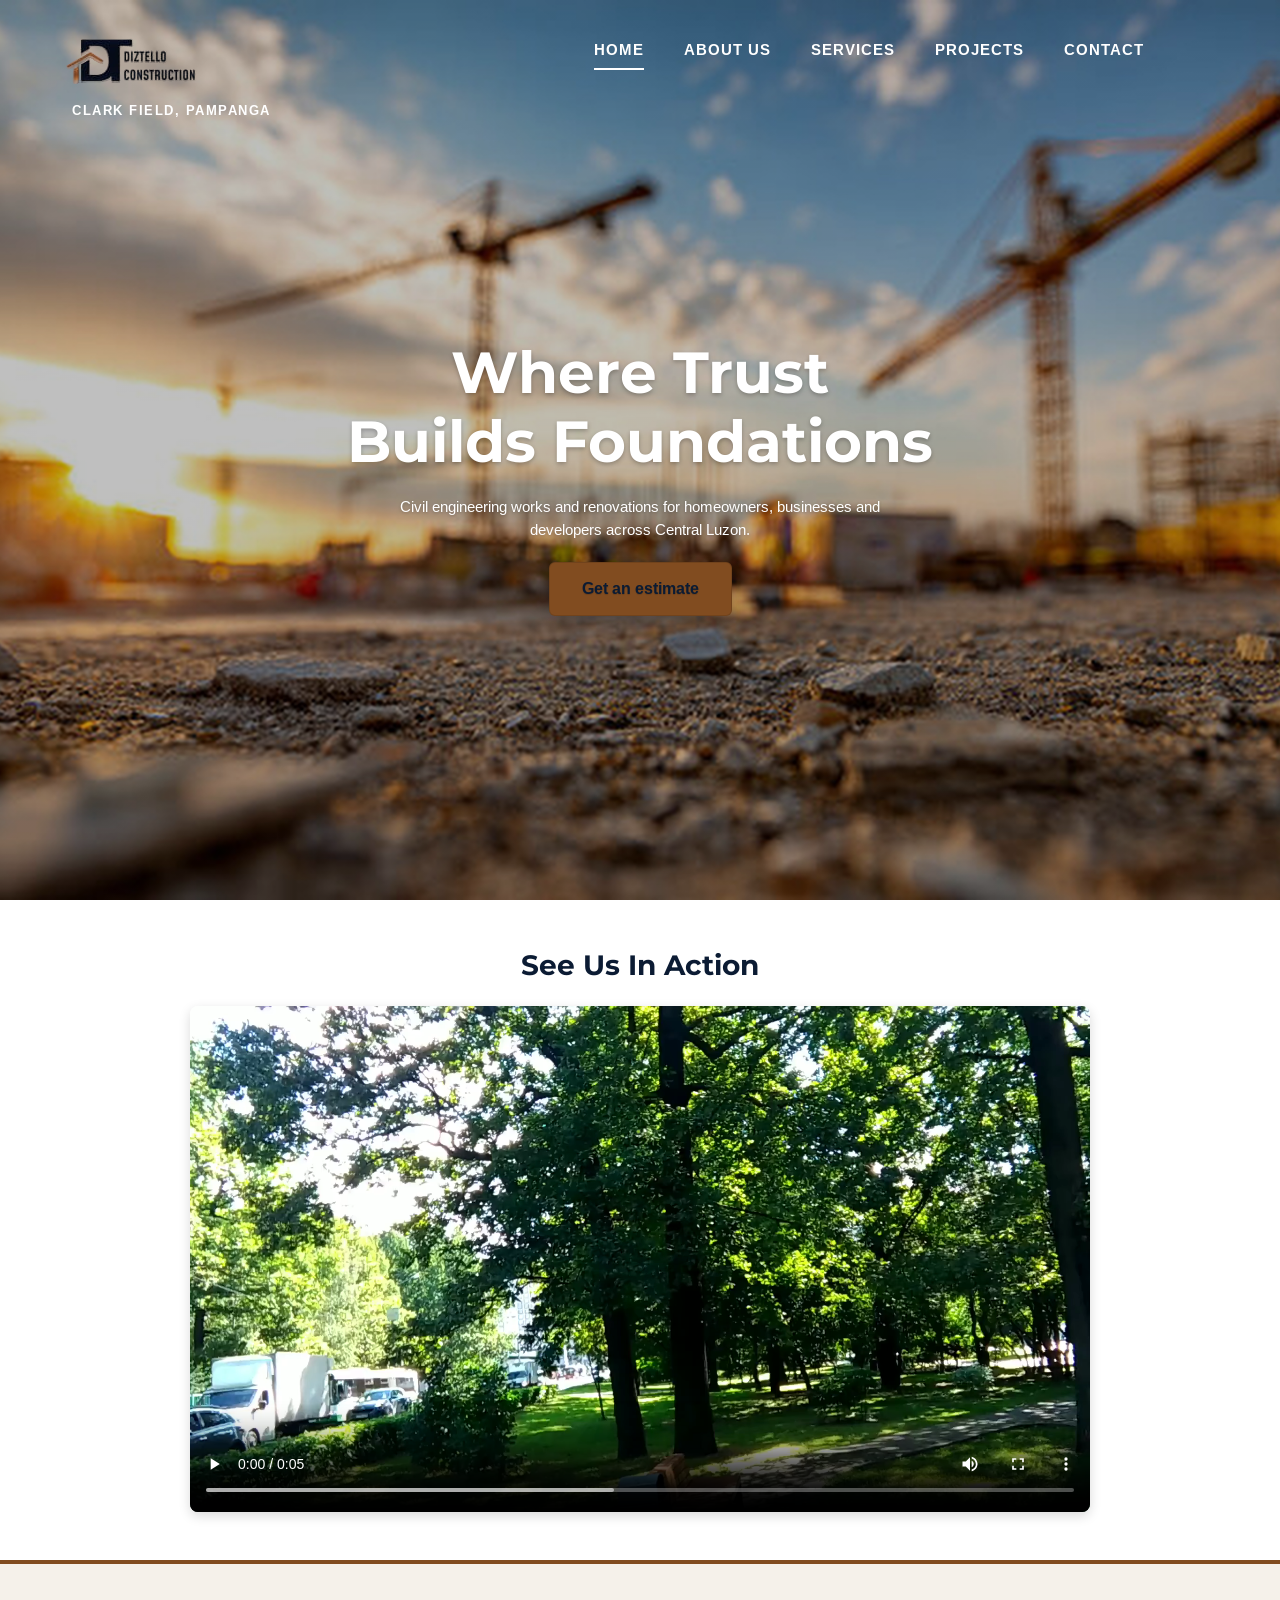
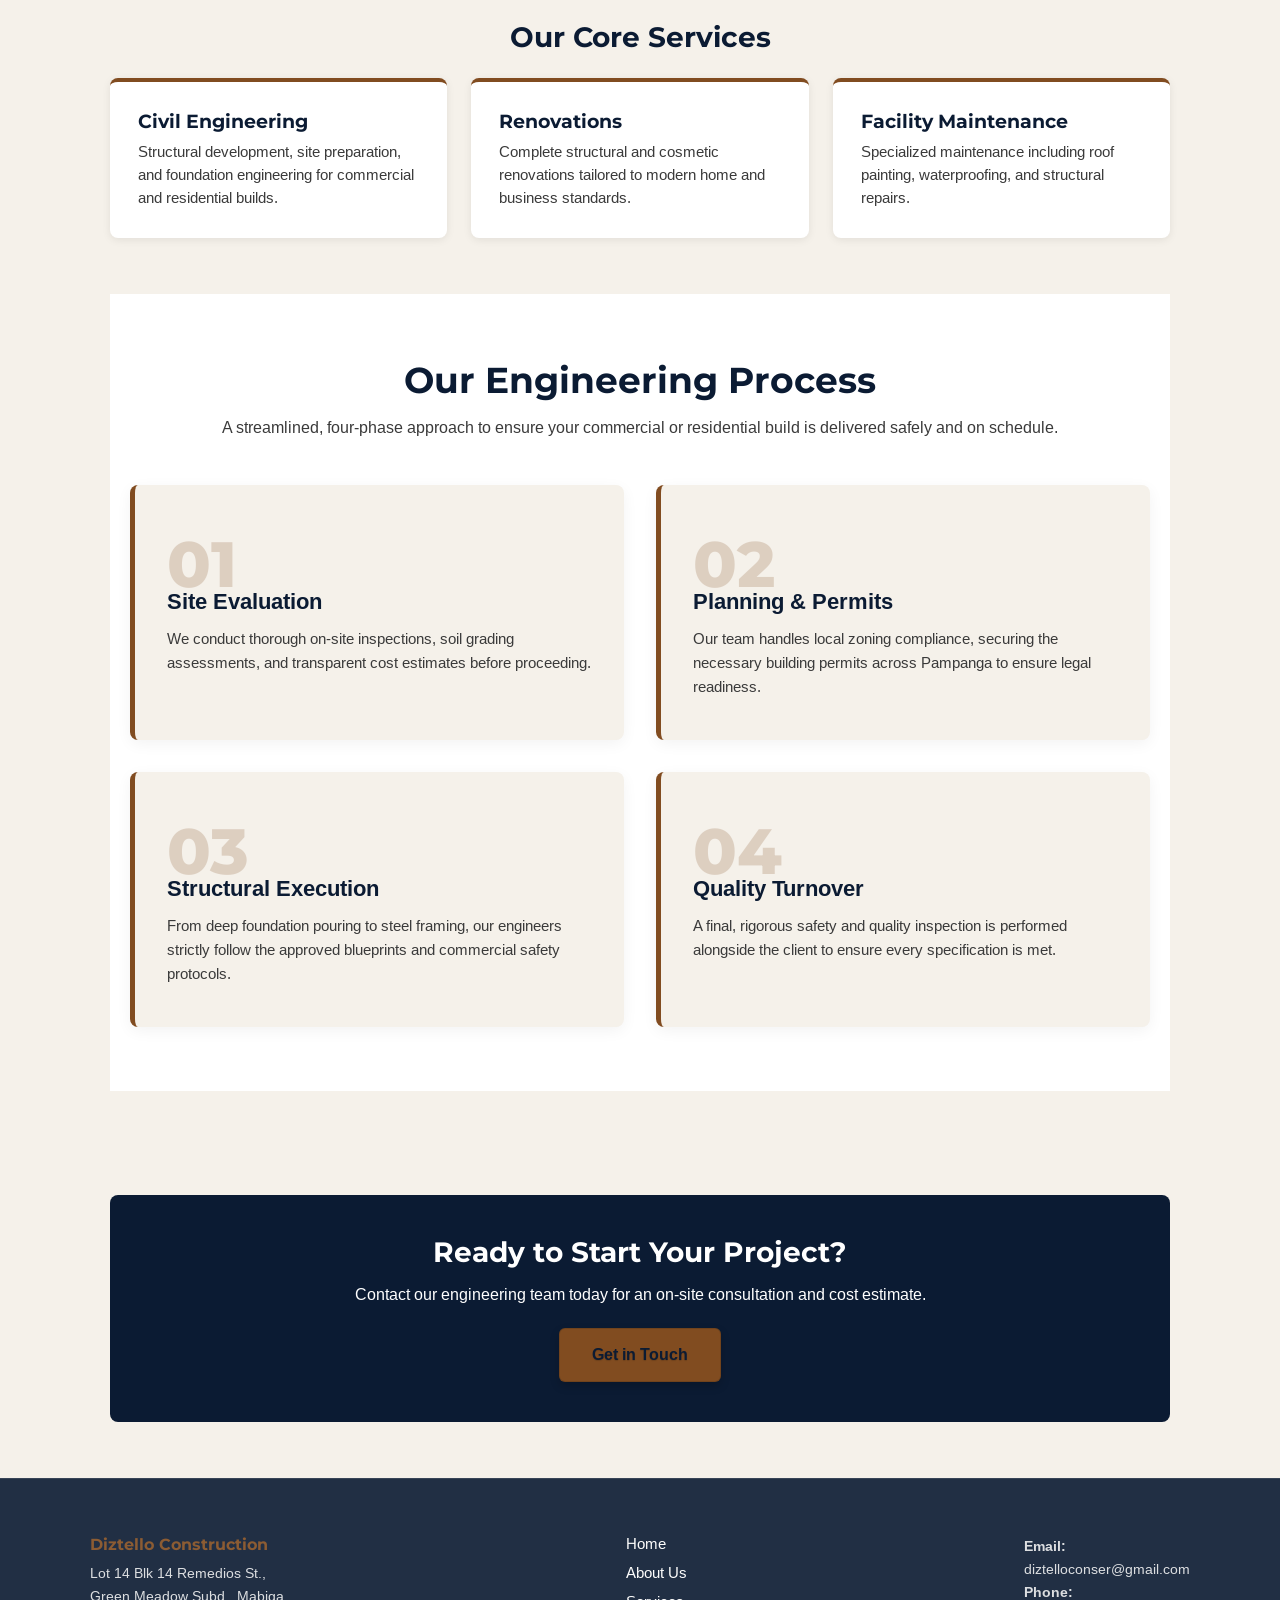
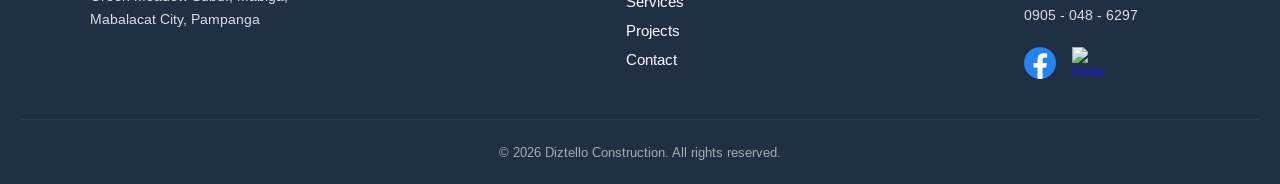
==== index.html @ ecee05ce "changed home to index" ====
<!--

NAME : STEFANY GEIER A. DIZON
BLOCK : WD - 202
DATE : OCTOBER 17, 2026
FINAL OUTPUT : Diztello Construction Website

NOTE : 
all information that I put in my project are from Diztello's PDF (provided by one of the owners) :- ) 

+ sir, I also used some help from the internet with inspos

gumamit din po ako ng high-quality stock photos as stand-ins para sa project images to improve the visual design quality of the final output po

-->

<!DOCTYPE html>
<html lang = "en">
<head>
    <meta charset = "UTF-8">
    <meta name = "viewport" content = "width=device-width, initial-scale=1.0">
    <meta name = "description" content = "Diztello Construction offers civil engineering works and renovations for homeowners, businesses and developers across Central Luzon.">
    <title>Diztello Construction | Where Trust Builds Foundations</title>

    <!-- FAVICON -->
    <link rel = "icon" type = "image/png" href = "img/favicon.png">
    
    <meta property = "og:title" content = "Diztello Construction">
    <meta property = "og:description" content = "Civil engineering, structural development, and renovations.">
    <meta property = "og:image" content = "img/home-bg1.jpg">
    <meta property = "og:type" content = "website">

    <link rel = "preconnect" href = "https://fonts.googleapis.com">
    <link rel = "preconnect" href = "https://fonts.gstatic.com" crossorigin>
    <link href = "https://fonts.googleapis.com/css2?family=Arimo:wght@400;700&family=Montserrat:wght@700;800&display=swap" rel = "stylesheet">
    <!-- GLOBAL STYLES (NAV, FOOTER, VARIABLES) -->
    <link rel = "stylesheet" href = "styles.css">
    <!-- HOME EXCLUSIVE STYLES -->
    <link rel = "stylesheet" href = "home.css">
</head>
<body>

    <header class = "hero">
        <!-- HEADER NAVBAR SECTION -->
        <nav class = "nav">
                <div class = "nav-brand">
                    <a href = "index.html" class = "nav-logo">
                        <img src = "img/diztello_logo.png" alt = "Diztello Construction logo">
                    </a>
                    <p class = "hero-eyebrow">Clark Field, Pampanga</p>
                </div>

            <!-- NAVIGATION LINKS -->
            <ul class = "nav-links">
                <li><a href = "index.html" class = "active">Home</a></li>
                <li><a href = "about.html">About Us</a></li>
                <li><a href = "services.html">Services</a></li>
                <li><a href = "projects.html">Projects</a></li>
                <li><a href = "contact.html">Contact</a></li>
            </ul>
        </nav>

        <!-- MAIN HERO CONTENT AREA -->
        <div class = "hero-content">

            <!-- ADDED BR TAGS TO FORCE NEWLINES JUST LIKE IN MY FIGMA PROTOTYPE -->
            <h1>Where Trust<br>Builds Foundations</h1>
            <p class = "hero-text">Civil engineering works and renovations for homeowners, businesses and<br>developers across Central Luzon.</p>
            <a href = "contact.html" class = "btn">Get an estimate</a>
        </div>
        </header>
        
    <!-- VIDEO INTEGRATION -->
    <section class = "video-section reveal">
        <h2>See Us In Action</h2>
        <video controls class = "promo-video">
            <source src = "media/filename.mp4" type = "video/mp4">
            <source src = "media/filename.webm" type = "video/webm">
            <track src = "media/captions.vtt" kind = "captions" srclang = "en" label = "English">
            <track src = "media/descriptions.vtt" kind = "descriptions" srclang = "en" label = "English Descriptions">
            Your browser does not support the video tag. Please upgrade your browser.
        </video>
    </section>

    <!-- MAIN HOMEPAGE CONTENT -->
    <main class = "home-container">

        <!-- SERVICES PREVIEW SECTION -->
        <section class = "home-services">
            <h2>Our Core Services</h2>
            <div class = "services-grid">
                <div class = "service-card reveal">
                    <h3>Civil Engineering</h3>
                    <p>Structural development, site preparation, and foundation engineering for commercial and residential builds.</p>
                </div>

                <div class = "service-card reveal">
                    <h3>Renovations</h3>
                    <p>Complete structural and cosmetic renovations tailored to modern home and business standards.</p>
                </div>

                <div class = "service-card reveal">
                    <h3>Facility Maintenance</h3>
                    <p>Specialized maintenance including roof painting, waterproofing, and structural repairs.</p>
                </div>
            </div>
        </section>

        <!-- OUR ENGINEERING PROCESS SECTION -->
        <section class="process-section reveal">
            <div class="process-header">
                <h2>Our Engineering Process</h2>
                <p>A streamlined, four-phase approach to ensure your commercial or residential build is delivered safely and on schedule.</p>
            </div>
            
            <div class="process-grid">
                <div class="process-step">
                    <div class="step-number">01</div>
                    <h3>Site Evaluation</h3>
                    <p>We conduct thorough on-site inspections, soil grading assessments, and transparent cost estimates before proceeding.</p>
                </div>
                
                <div class="process-step">
                    <div class="step-number">02</div>
                    <h3>Planning & Permits</h3>
                    <p>Our team handles local zoning compliance, securing the necessary building permits across Pampanga to ensure legal readiness.</p>
                </div>
                
                <div class="process-step">
                    <div class="step-number">03</div>
                    <h3>Structural Execution</h3>
                    <p>From deep foundation pouring to steel framing, our engineers strictly follow the approved blueprints and commercial safety protocols.</p>
                </div>
                
                <div class="process-step">
                    <div class="step-number">04</div>
                    <h3>Quality Turnover</h3>
                    <p>A final, rigorous safety and quality inspection is performed alongside the client to ensure every specification is met.</p>
                </div>
            </div>
        </section>

        <!-- CALL TO ACTION BANNER -->
        <section class = "cta-banner reveal">
            <h2>Ready to Start Your Project?</h2>
            <p>Contact our engineering team today for an on-site consultation and cost estimate.</p>
            <a href = "contact.html" class = "btn">Get in Touch</a>
        </section>

    </main>

    <!-- EXPANDED FOOTER -->
    <footer class = "site-footer">
        <div class = "footer-content">
            <div class = "footer-brand">
                <h3>Diztello Construction</h3>
                <p>Lot 14 Blk 14 Remedios St.,<br>Green Meadow Subd., Mabiga,<br>Mabalacat City, Pampanga</p>
            </div>
            <div class = "footer-links">
                <a href = "index.html">Home</a>
                <a href = "about.html">About Us</a>
                <a href = "services.html">Services</a>
                <a href = "projects.html">Projects</a>
                <a href = "contact.html">Contact</a>
            </div>
            <div class = "footer-contact">
                <p><strong>Email:</strong><br>diztelloconser@gmail.com</p>
                <p><strong>Phone:</strong><br><a href = "tel:+639050486297" class = "phone-link">0905 - 048 - 6297</a></p>

                <div class = "footer-socials">
                    <a href = "https://www.facebook.com/christructure" target = "_blank"><img src = "img/facebook.png" alt = "Facebook"></a>
                    <a href = "https://www.instagram.com/christructure" target = "_blank"><img src = "img/instagram.png" alt = "Instagram"></a>
                </div>
            </div>
        </div>
        <div class = "footer-bottom">
            <p>&copy; 2026 Diztello Construction. All rights reserved.</p>
        </div>
    </footer>

    <!-- GLOBAL JS FOR FROSTED STICKY NAV -->
    <script src = "script.js"></script>
</body>
</html>
---- styles.css ----
/* 
===== RESET AND VARIABLES ===== 

FIXED MY COMMENTARIES ALONG WITH MINOR REVISIONS FOR HOME :- ) 

DECIDED TO SPLIT MY MAIN CSS INTO SEPARATE FILES PER PAGE FOR BETTER ORGANIZATION
*/

html {
    overflow-y: scroll; /* (special thanks to google for this hack XD) */
}

* {
    margin: 0;
    padding: 0;
    box-sizing: border-box;
}

/* ===== HTML5 & VIDEO RESET ===== */
article, section, aside, figure, figcaption, main, header, footer, video {
    display: block;
    margin: 0;
    padding: 0;
}

img, video {
    max-width: 100%;
    display: block;
}

:root {
    /* COLOR PALETTE FROM MY PLAN */
    --navy: #0B1B33;
    --copper: #814C20;
    --cream: #F5F1EA;
    --charcoal: #3A3A3A;
    --white: #FFFFFF;
}

body {
    font-family: "Arimo", Arial, sans-serif;
    color: var(--charcoal);
    background-color: var(--cream);
    -webkit-font-smoothing: antialiased;
    -moz-osx-font-smoothing: grayscale;
    scrollbar-gutter: stable; 
}

img {
    max-width: 100%;
    display: block;
}

ul {
    list-style: none;
}

a {
    text-decoration: none;
}

/* SETTING UP THE NAV TO FLEX DIRECTION COLUMN FOR MOBILE SCREENS */
.nav {
    position: relative;
    width: 100%;
    display: flex;
    flex-direction: column;
    align-items: center;
    gap: 1.5rem;
}

/* KEEPS THE LOGO AND LOCATION TOGETHER */
.nav-brand {
    display: flex;
    flex-direction: column;
    align-items: flex-start;
    gap: 0.5rem;
}

.nav-logo img {
    width: 160px;
}

.hero-eyebrow {
    font-size: 0.75rem;
    font-weight: 700;
    letter-spacing: 1.5px;
    text-transform: uppercase;
    color: var(--white);
    margin-left: 8px;
}

.nav-links {
    display: none;
    flex-wrap: wrap;
    justify-content: center;
    gap: 1.5rem;
    margin-top: 1rem;
}

.nav-links a {
    color: var(--white);
    font-size: 0.85rem;
    font-weight: 600;
    letter-spacing: 1px;
    text-transform: uppercase;
    padding-bottom: 0.55rem; 
    border-bottom: 2px solid transparent;
    transition: border-bottom-color 0.3s ease;
    display: inline-block;
}

/* CHANGED THE HOVER AND ACTIVE TO WHITE JUST LIKE MY FIGMA PROTOTYPE */
.nav-links a.active,
.nav-links a:hover {
    border-bottom-color: var(--white);
}

/* ===== REUSABLE INNER PAGES HEADER BANNER BASE ===== */
.page-header {
    background:
        linear-gradient(rgba(0, 0, 0, 0.4), rgba(0, 0, 0, 0.4)),
        url("img/home-bg1.jpg") center / cover no-repeat;
    padding: 1.25rem 1.25rem 3rem 1.25rem;
    color: var(--white);
}

.page-banner-content {
    text-align: center;
    margin-top: 2rem;
}

.page-banner-content h1 {
    font-family: "Montserrat", sans-serif;
    font-size: 2.25rem;
    font-weight: 700;
    margin-bottom: 0.5rem;
}

.page-banner-content p {
    font-size: 0.95rem;
    opacity: 0.9;
}

/* BUTTON STYLES WITH SUBTLE 3D DEPTH */
.btn {
    display: inline-block;
    background-color: var(--copper);
    color: var(--navy);
    font-weight: 700;
    padding: 1rem 2rem;
    border-radius: 6px;

    border: 1px solid rgba(0, 0, 0, 0.12);

    box-shadow: 0 4px 10px rgba(0, 0, 0, 0.2);

    text-shadow: 0 1px 1px rgba(0, 0, 0, 0.15);

    transition: all 0.3s ease;
}

.btn:hover {
    background-color: var(--white);
    border-color: rgba(0, 0, 0, 0.1);
    box-shadow: 0 6px 14px rgba(0, 0, 0, 0.25);
    text-shadow: none;
}

/* CTA BANNER AT THE BOTTOM */
.cta-banner {
    background-color: var(--navy);
    color: var(--white);
    padding: 2.5rem 1.5rem;
    border-radius: 8px;
    text-align: center;
}

.cta-banner h2 {
    font-family: "Montserrat", sans-serif;
    color: var(--white);
    font-size: 1.75rem;
    margin-bottom: 1rem;
}

.cta-banner p {
    margin-bottom: 1.5rem;
    font-size: 1rem;
}

/* FOOTER STYLES */
.site-footer {
    background-color: var(--navy);
    color: var(--white);
    text-align: center;
    padding: 1.5rem;
    font-size: 0.85rem;
    opacity: 0.9;
    border-top: 1px solid rgba(255, 255, 255, 0.1);
}

/* SLIM & SUBTLE STICKY NAV */
.nav.scrolled {
    position: fixed;
    top: 0;
    left: 0;
    width: 100%;
    padding: 0.35rem 4rem;
    background: rgba(211, 209, 209, 0.25);
    backdrop-filter: blur(10px);
    -webkit-backdrop-filter: blur(10px);
    box-shadow: 0 2px 10px rgba(0, 0, 0, 0.15);
    z-index: 1000;
    animation: slideDown 0.3s ease-in-out;
    align-items: center;
}

.nav.scrolled .nav-links a {
    color: var(--navy);
}

.nav.scrolled .nav-links a.active,
.nav.scrolled .nav-links a:hover {
    border-bottom-color: var(--navy);
}

.nav.scrolled .nav-links {
    margin-top: 0;
    margin-right: 0;
}

.nav.scrolled .nav-logo img {
    width: 95px;
    transition: width 0.3s ease;
}

.nav.scrolled .hero-eyebrow {
    display: none;
}

/* ===== TABLET AND DESKTOP STYLES (GLOBAL NAV & HEADERS) ===== */
/* PLS WORK ON BIG SCREENS AND DONT BREAK RESPONSIVENESS TY */
@media (min-width: 768px) {
    .nav {
        flex-direction: row;
        justify-content: space-between;
        align-items: center; 
    }

    .nav-brand {
        align-items: flex-start;
    }

    .nav-logo img {
        width: 135px;
    }

    .hero-eyebrow {
        font-size: 0.8rem;
    }

    .nav-links {
        gap: 2.5rem;
        margin-top: -2.5rem; /* PULLS IT UPWARD */
        margin-right: 4.5rem; /* SHIFTS IT TO THE LEFT */
    }

    .nav-links a {
        font-size: 15px;
    }

    .page-header {
        padding: 2rem 4rem 3.5rem 4rem;
    }

    .page-banner-content h1 {
        font-size: 3rem;
    }
}

/* ===== SCROLL REVEAL ANIMATIONS ===== */
.reveal {
    opacity: 0;
    transform: translateY(40px);
    transition: all 0.8s ease-out;
}

.reveal.active {
    opacity: 1;
    transform: translateY(0);
}

/* ===== EXPANDED FOOTER STYLES (MOBILE) ===== */
.site-footer {
    background-color: var(--navy);
    color: var(--white);
    padding: 3.5rem 1.25rem 1.5rem;
    border-top: 1px solid rgba(255, 255, 255, 0.1);
}

.footer-content {
    max-width: 1100px;
    margin: 0 auto 2.5rem auto;
    display: flex;
    flex-direction: column;
    gap: 2.5rem;
    text-align: left;
}

.footer-brand h3 {
    color: var(--copper);
    font-family: "Montserrat", sans-serif;
    margin-bottom: 0.5rem;
}

.footer-brand p, .footer-contact p {
    font-size: 0.9rem;
    line-height: 1.6;
    opacity: 0.85;
}

.footer-links {
    display: flex;
    flex-direction: column;
    gap: 0.75rem;
}

.footer-links a {
    color: var(--white);
    font-size: 0.95rem;
    transition: color 0.3s ease;
}

.footer-links a:hover {
    color: var(--copper);
}

.footer-bottom {
    text-align: center;
    font-size: 0.8rem;
    opacity: 0.6;
    padding-top: 1.5rem;
    border-top: 1px solid rgba(255, 255, 255, 0.1);
}

/* ===== TELEPHONE LINK STYLES ===== */
.phone-link {
    color: var(--white);
    text-decoration: none;
    transition: color 0.3s ease;
}

.phone-link:hover {
    color: var(--copper);
}

/* ===== SOCIAL MEDIA ICONS STYLES ===== */
.footer-socials {
    display: flex;
    gap: 1rem;
    margin-top: 1.25rem;
}

.footer-socials img {
    width: 32px;
    height: 32px;
    transition: transform 0.3s ease;
}

.footer-socials a:hover img {
    transform: scale(1.1);
}

/* ===== HAMBURGER MENU STYLES ===== */
.hamburger-menu {
    position: absolute;
    top: 0;
    right: 0;
    font-size: 2.25rem;
    color: var(--white);
    cursor: pointer;
    z-index: 100;
}

.nav.scrolled .hamburger-menu {
    color: var(--navy);
}

@media (min-width: 768px) {
    .hamburger-menu {
        display: none !important; 
    }
    .nav-links {
        display: flex !important;
        flex-direction: row !important;
    }
}

/* ===== FOOTER DESKTOP LAYOUT OVERRIDE ===== */
@media (min-width: 768px) {
    .footer-content {
        flex-direction: row;
        justify-content: space-between;
    }
}

/* ===== KEYFRAMES ANIMATION FOR BUTTONS ===== */
@keyframes pulse-button {
    0% { transform: scale(1); }
    50% { transform: scale(1.05); }
    100% { transform: scale(1); }
}

.btn:hover {
    animation: pulse-button 1s infinite;
}

/* ===== PRINT VIEWPORT ===== */
@media print {
    .nav,
    .site-footer,
    .page-header,
    .cta-banner {
        display: none !important;
    }
    
    body {
        background-color: #FFFFFF;
        color: #000000;
    }
}
---- home.css ----
/* 
===== HOMEPAGE EXCLUSIVE STYLES =====

MOVED FROM MAIN CSS FOR CLEANER FILE ORGANIZATION 
*/

/* ===== MOBILE STYLES (BASE) ===== */
.hero {
    min-height: 100vh;
    display: flex;
    flex-direction: column;
    padding: 1.25rem;
    color: var(--white);
    /* DARK OVERLAY TO SEE THE TEXTS BETTER */
    background:
        linear-gradient(rgba(0, 0, 0, 0.25), rgba(0, 0, 0, 0.25)),
        url("img/home-bg1.jpg") center / cover no-repeat;
}

/* CENTERING THE MIDDLE TEXTS - HOPEFULLY IT STAYS CENTERED */
.hero-content {
    flex: 1;
    display: flex;
    flex-direction: column;
    align-items: center;
    justify-content: center;
    text-align: center;
    gap: 1.25rem;
    padding-bottom: 2rem;
}

.hero-content h1 {
    font-family: "Montserrat", sans-serif;
    font-weight: 700; /* CHANGED FROM 800 TO MATCH FIGMA BOLD */
    font-size: 2.25rem;
    line-height: 1.2;
    text-shadow: 0 2px 4px rgba(0, 0, 0, 0.25); /* LIGHTENED SHADOW */
}

.hero-text {
    font-size: 1rem;
    line-height: 1.5;
    text-shadow: 0 1px 3px rgba(0, 0, 0, 0.2);
}

/* ===== HOMEPAGE EXTENSION STYLES ===== */
.home-container {
    max-width: 1100px;
    margin: 0 auto;
    padding: 3.5rem 1.25rem;
    display: flex;
    flex-direction: column;
    gap: 3.5rem;
}

.home-services {
    text-align: center;
}

.home-services h2 {
    font-family: "Montserrat", sans-serif;
    color: var(--navy);
    font-size: 1.75rem;
    margin-bottom: 1.5rem;
}

.services-grid {
    display: flex;
    flex-direction: column;
    gap: 1.5rem;
}

.service-card {
    background-color: var(--white);
    padding: 1.75rem;
    border-radius: 8px;
    box-shadow: 0 2px 8px rgba(0, 0, 0, 0.08);
    border-top: 4px solid var(--copper);
    text-align: left;
}

.service-card h3 {
    font-family: "Montserrat", sans-serif;
    color: var(--navy);
    margin-bottom: 0.5rem;
}

.service-card p {
    font-size: 0.95rem;
    line-height: 1.5;
}

/* HOMEPAGE DESKTOP OVERRIDES */
@media (min-width: 768px) {
    .hero {
        padding: 2rem 4rem;
    }

    .hero-content h1 {
        font-size: clamp(2.5rem, 4.5vw, 3.75rem);
    }

    .hero-text {
        font-size: 0.95rem;
    }

    /* HOMEPAGE DESKTOP GRID OVERRIDES */
    .services-grid {
        flex-direction: row;
    }

    .service-card {
        flex: 1;
    }
}

/* ===== VIDEO SECTION STYLES ===== */
.video-section {
    text-align: center;
    background-color: var(--white);
    padding: 3rem 1.25rem;
    border-bottom: 4px solid var(--copper);
}

.video-section h2 {
    font-family: "Montserrat", sans-serif;
    color: var(--navy);
    font-size: 1.75rem;
    margin-bottom: 1.5rem;
}

.promo-video {
    width: 100%;
    max-width: 900px;
    margin: 0 auto;
    border-radius: 8px;
    box-shadow: 0 4px 12px rgba(0, 0, 0, 0.15);
}

/* ===== 4-PHASE PROCESS SECTION ===== */
.process-section {
    padding: 4rem 1.25rem;
    background-color: var(--white);
    max-width: 1100px;
    margin: 0 auto 3rem auto;
}

.process-header {
    text-align: center;
    margin-bottom: 3rem;
}

.process-header h2 {
    color: var(--navy);
    font-size: 2.25rem;
    font-family: "Montserrat", sans-serif;
    margin-bottom: 1rem;
}

.process-grid {
    display: flex;
    flex-direction: column;
    gap: 2rem;
}

.process-step {
    background-color: var(--cream);
    padding: 2.5rem 2rem;
    border-radius: 8px;
    border-left: 5px solid var(--copper);
    box-shadow: 0 4px 15px rgba(0, 0, 0, 0.05);
    transition: transform 0.3s ease;
}

.process-step:hover {
    transform: translateY(-5px);
}

.step-number {
    font-size: 4rem;
    font-family: "Montserrat", sans-serif;
    font-weight: 800;
    color: var(--copper);
    opacity: 0.2;
    margin-bottom: -15px;
}

.process-step h3 {
    color: var(--navy);
    font-size: 1.35rem;
    margin-bottom: 0.75rem;
    position: relative;
    z-index: 1;
}

.process-step p {
    font-size: 0.95rem;
    line-height: 1.6;
}

/* TABLET & DESKTOP GRID OVERRIDE */
@media (min-width: 768px) {
    .process-grid {
        flex-direction: row;
        flex-wrap: wrap;
        justify-content: space-between;
    }
    
    .process-step {
        width: calc(50% - 1rem); 
    }
}
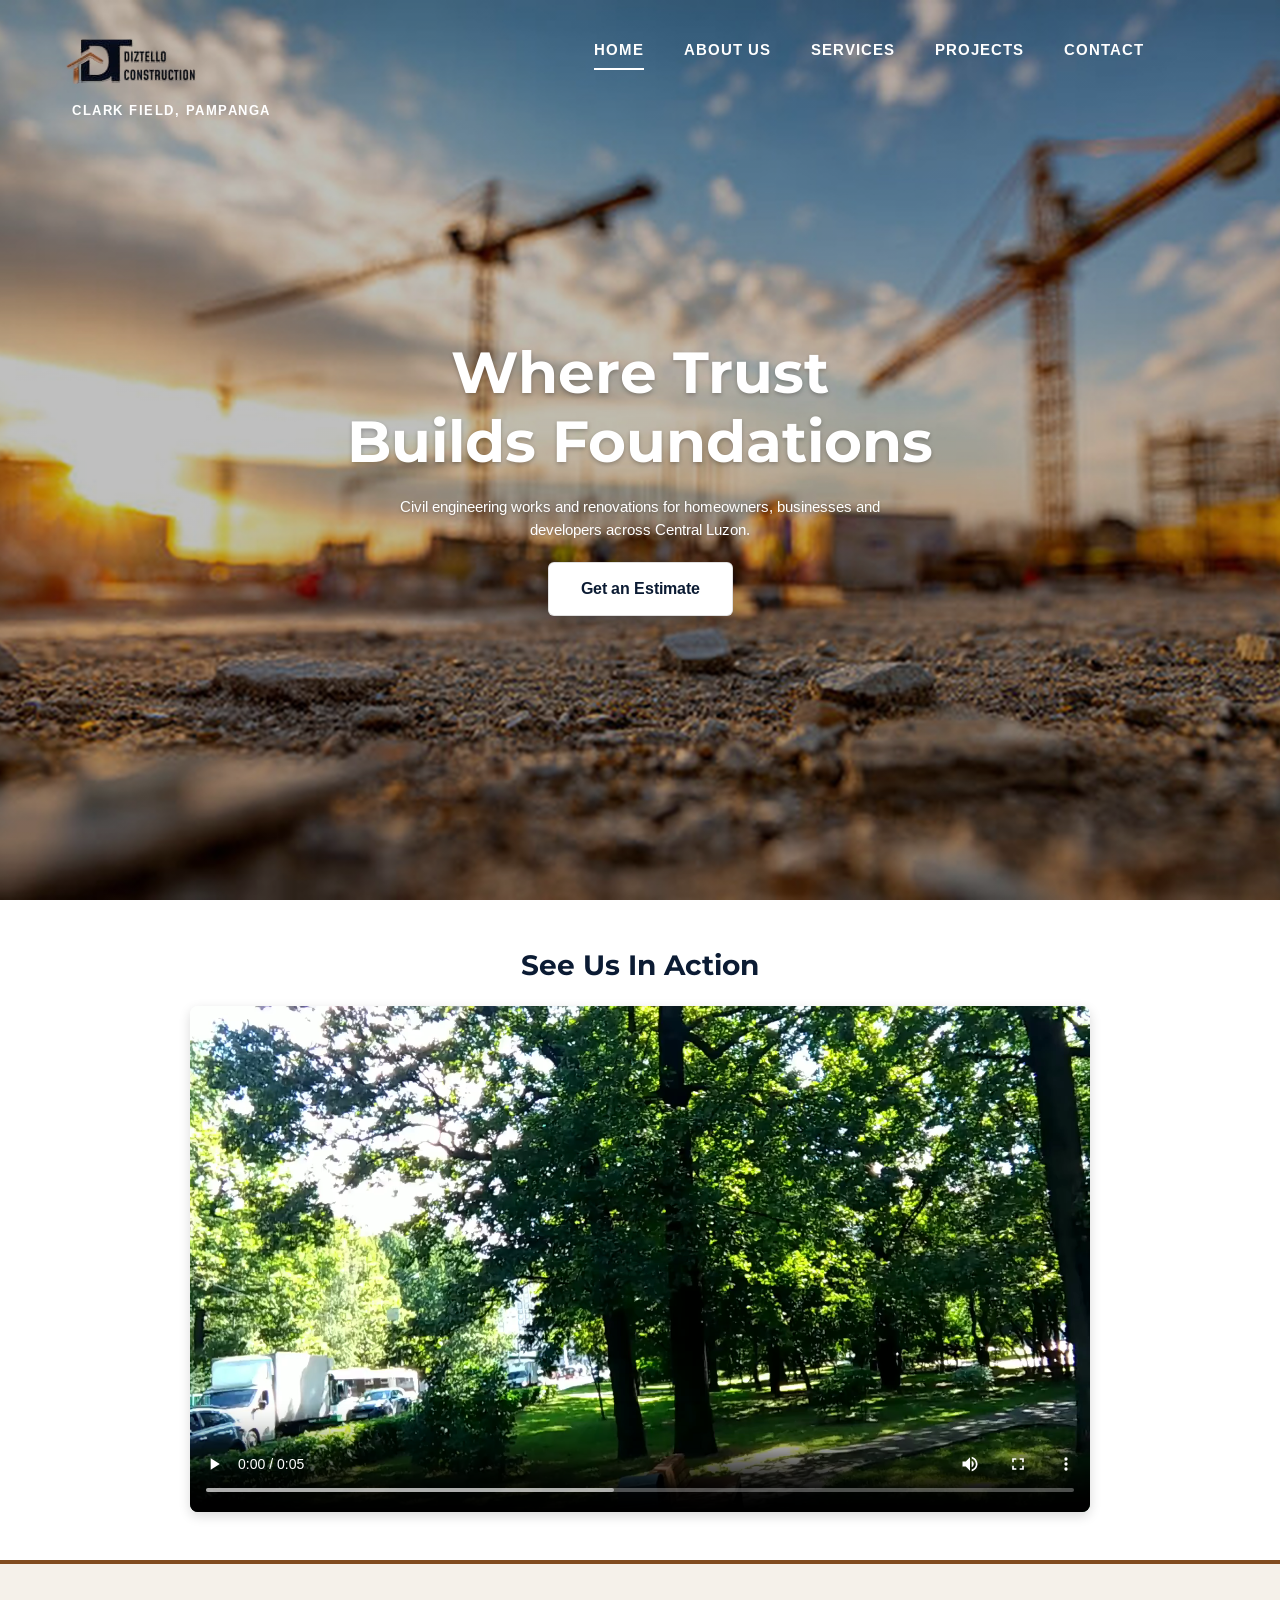
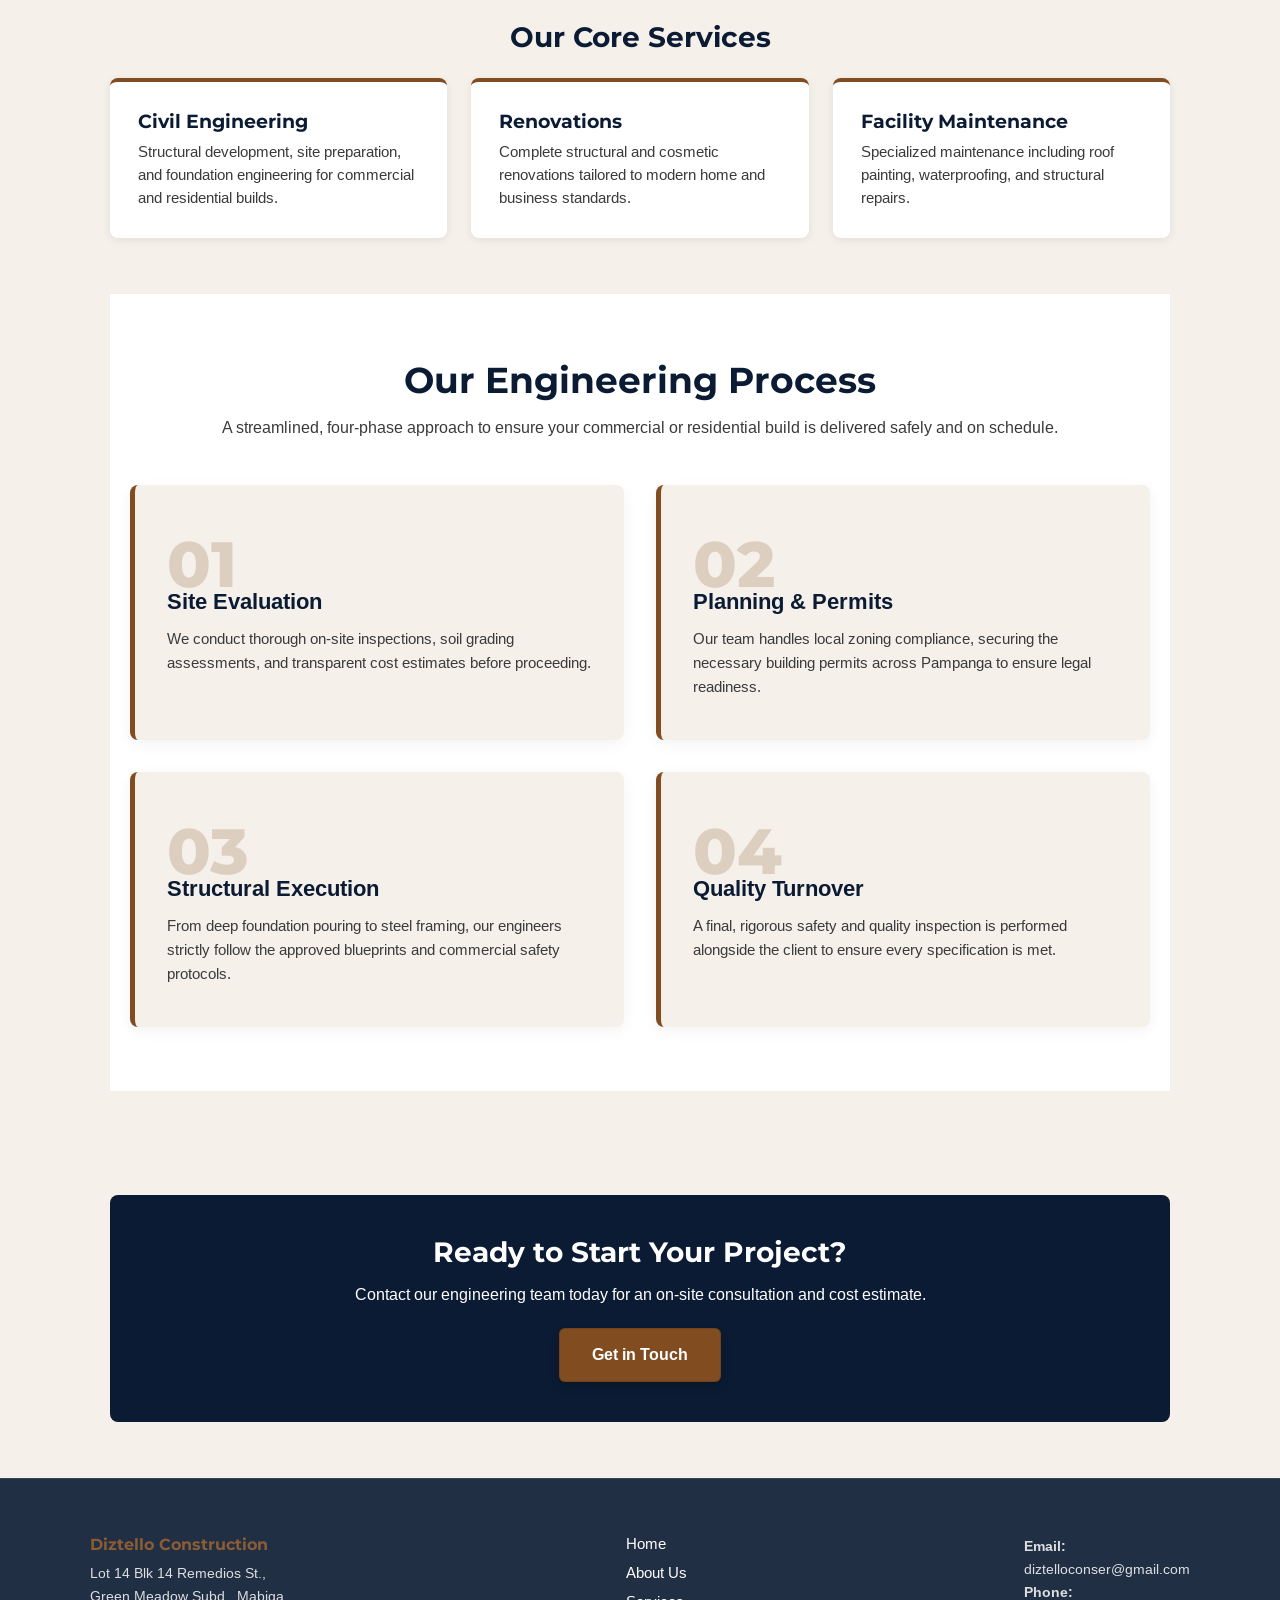
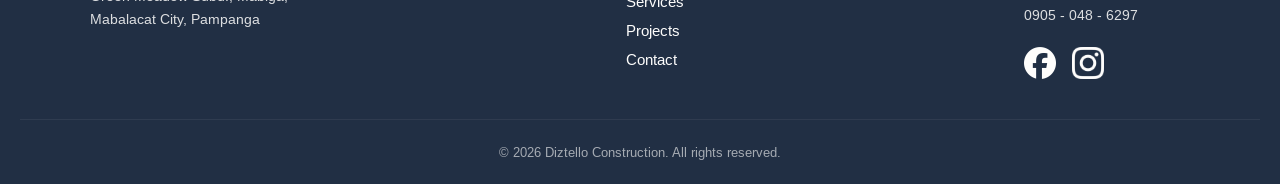
==== commit 68df22a7: "multiple changes to files" ====
--- a/index.html
+++ b/index.html
@@ -66,7 +66,7 @@
             <!-- ADDED BR TAGS TO FORCE NEWLINES JUST LIKE IN MY FIGMA PROTOTYPE -->
             <h1>Where Trust<br>Builds Foundations</h1>
             <p class = "hero-text">Civil engineering works and renovations for homeowners, businesses and<br>developers across Central Luzon.</p>
-            <a href = "contact.html" class = "btn">Get an estimate</a>
+            <a href = "contact.html" class = "btn">Get an Estimate</a>
         </div>
         </header>
         
@@ -107,33 +107,33 @@
         </section>
 
         <!-- OUR ENGINEERING PROCESS SECTION -->
-        <section class="process-section reveal">
-            <div class="process-header">
+        <section class = "process-section reveal">
+            <div class = "process-header">
                 <h2>Our Engineering Process</h2>
                 <p>A streamlined, four-phase approach to ensure your commercial or residential build is delivered safely and on schedule.</p>
             </div>
             
-            <div class="process-grid">
-                <div class="process-step">
-                    <div class="step-number">01</div>
+            <div class = "process-grid">
+                <div class = "process-step">
+                    <div class = "step-number">01</div>
                     <h3>Site Evaluation</h3>
                     <p>We conduct thorough on-site inspections, soil grading assessments, and transparent cost estimates before proceeding.</p>
                 </div>
                 
-                <div class="process-step">
-                    <div class="step-number">02</div>
+                <div class = "process-step">
+                    <div class = "step-number">02</div>
                     <h3>Planning & Permits</h3>
                     <p>Our team handles local zoning compliance, securing the necessary building permits across Pampanga to ensure legal readiness.</p>
                 </div>
                 
-                <div class="process-step">
-                    <div class="step-number">03</div>
+                <div class = "process-step">
+                    <div class = "step-number">03</div>
                     <h3>Structural Execution</h3>
                     <p>From deep foundation pouring to steel framing, our engineers strictly follow the approved blueprints and commercial safety protocols.</p>
                 </div>
                 
-                <div class="process-step">
-                    <div class="step-number">04</div>
+                <div class = "process-step">
+                    <div class = "step-number">04</div>
                     <h3>Quality Turnover</h3>
                     <p>A final, rigorous safety and quality inspection is performed alongside the client to ensure every specification is met.</p>
                 </div>
@@ -154,6 +154,7 @@
         <div class = "footer-content">
             <div class = "footer-brand">
                 <h3>Diztello Construction</h3>
+                <!-- REGISTERED OFFICE ADDRESS (branding po yung Clark, Pampanga sa upper left) -->
                 <p>Lot 14 Blk 14 Remedios St.,<br>Green Meadow Subd., Mabiga,<br>Mabalacat City, Pampanga</p>
             </div>
             <div class = "footer-links">
@@ -168,8 +169,9 @@
                 <p><strong>Phone:</strong><br><a href = "tel:+639050486297" class = "phone-link">0905 - 048 - 6297</a></p>
 
                 <div class = "footer-socials">
-                    <a href = "https://www.facebook.com/christructure" target = "_blank"><img src = "img/facebook.png" alt = "Facebook"></a>
-                    <a href = "https://www.instagram.com/christructure" target = "_blank"><img src = "img/instagram.png" alt = "Instagram"></a>
+                    <!-- PLACEHOLDERS ONLY (wala pa po official page yung company as of this moment) -->
+                    <a href = "#" aria-label = "Diztello Construction on Facebook"><img src = "img/facebook.png" alt = "Facebook"></a>
+                    <a href = "#" aria-label = "Diztello Construction on Instagram"><img src = "img/instagram.png" alt = "Instagram"></a>
                 </div>
             </div>
         </div>
--- a/styles.css
+++ b/styles.css
@@ -142,29 +142,30 @@
     opacity: 0.9;
 }
 
-/* BUTTON STYLES WITH SUBTLE 3D DEPTH */
+/* ===== BASE BUTTON STYLES ===== */
 .btn {
     display: inline-block;
     background-color: var(--copper);
-    color: var(--navy);
+    color: var(--white);
     font-weight: 700;
     padding: 1rem 2rem;
     border-radius: 6px;
-
     border: 1px solid rgba(0, 0, 0, 0.12);
-
     box-shadow: 0 4px 10px rgba(0, 0, 0, 0.2);
-
-    text-shadow: 0 1px 1px rgba(0, 0, 0, 0.15);
-
     transition: all 0.3s ease;
 }
 
 .btn:hover {
     background-color: var(--white);
+    color: var(--navy);
     border-color: rgba(0, 0, 0, 0.1);
     box-shadow: 0 6px 14px rgba(0, 0, 0, 0.25);
-    text-shadow: none;
+}
+
+/* ===== HERO BUTTON OVERRIDE ===== */
+.hero .btn {
+    background-color: var(--white);
+    color: var(--navy);
 }
 
 /* CTA BANNER AT THE BOTTOM */
